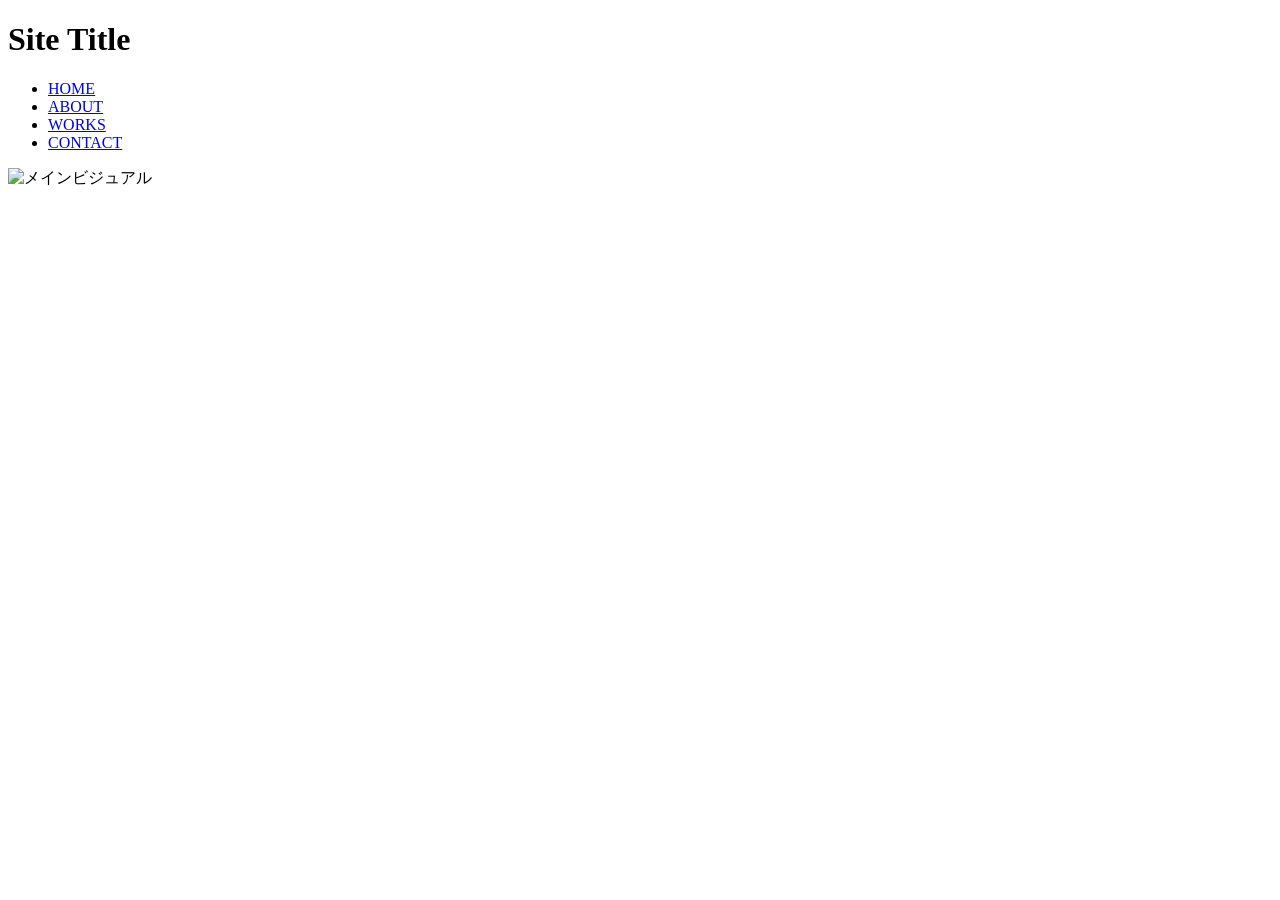
==== index.html @ 1fc805a3 "Add files via upload" ====
<!DOCTYPE html>
<html lang="en">
<head>
    <meta charset="UTF-8">
    <meta name="viewport" content="width=device-width, initial-scale=1.0">
    <title>Document</title>
    <link rel="stylesheet" hreh="style.css">
</head>
<body>
        <header>
          <h1>Site Title</h1>
         
        <nav>
            <ul>
               <li><a href="#">HOME</a></li>
               <li><a href="#">ABOUT</a></li>
               <li><a href="#">WORKS</a></li>
               <li><a href="#">CONTACT</a></li>
            </ul>
        </nav>
        <div class="main-visual">
        <!-- <img src="images/main-visual.png" alt="メインビジュアル"> -->
         <picture>
             <source media="(max-width: 767px)" srcset="images/square.png">
             <source media="(min-width: 768px)" srcset="images/main-visual.png">
             <img src="images/main-visual.png" alt="メインビジュアル">
         </picture>
      </div>
    </header>

</body>
</html>
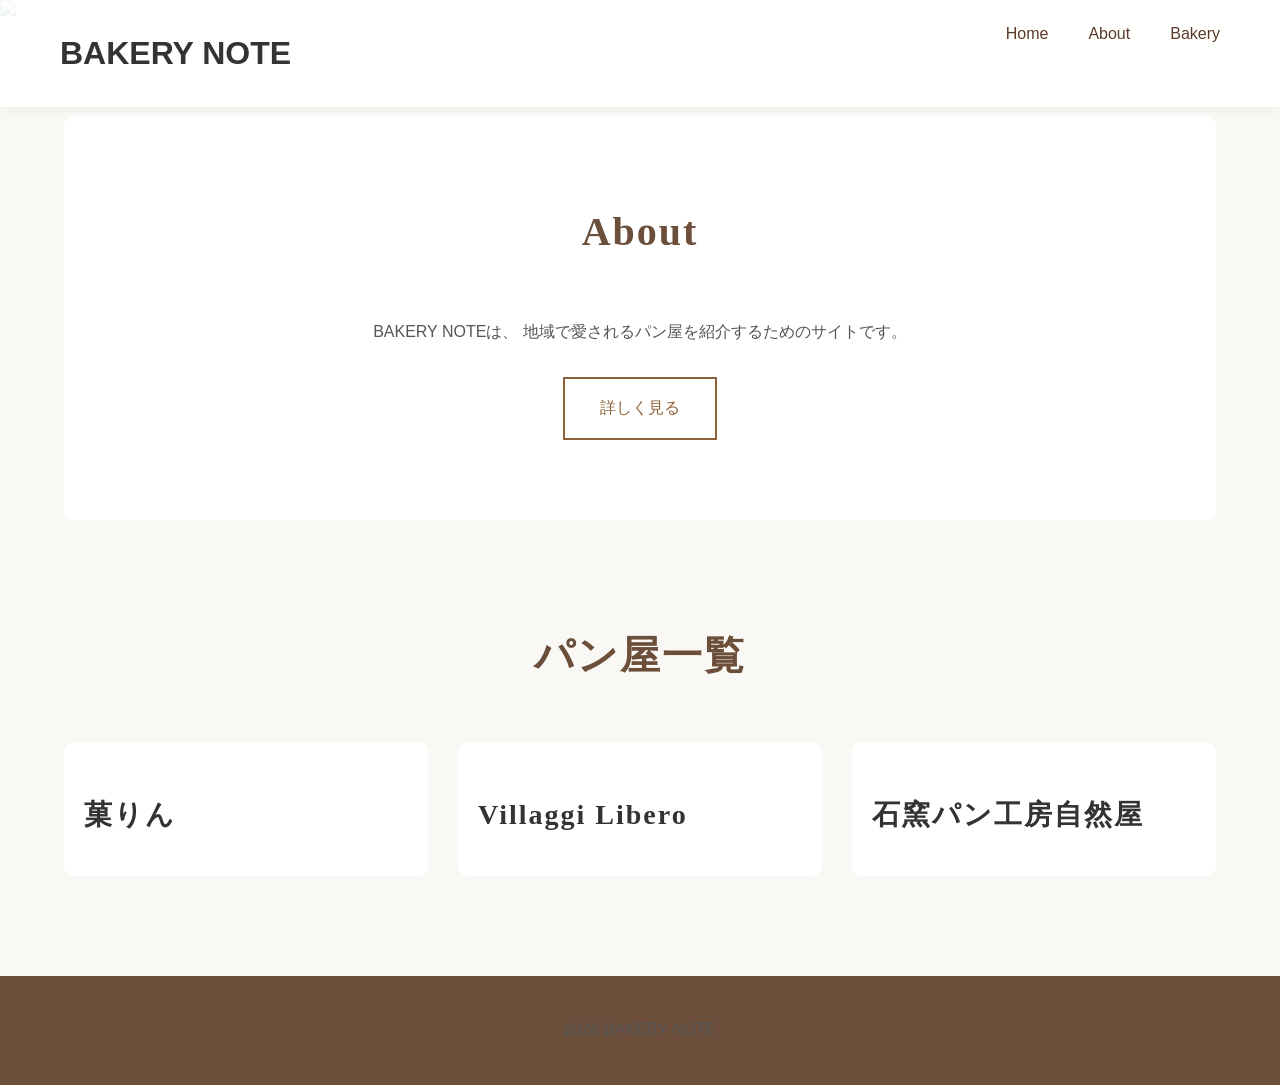
==== commit c2d1772f: "Add files via upload" ====
--- a/index.html
+++ b/index.html
@@ -3,30 +3,149 @@
 <head>
     <meta charset="UTF-8">
     <meta name="viewport" content="width=device-width, initial-scale=1.0">
-    <title>Document</title>
-    <link rel="stylesheet" hreh="style.css">
+    <title>BAKERY NOTE</title>
 </head>
+    <link rel="stylesheet" href="style.css">
+
+    <!-- Google Font
+    <link rel="preconnect" href="https://fonts.googleapis.com">
+    <link rel="preconnect" href="https://fonts.gstatic.com" crossorigin>
+
+    <link href="https://fonts.googleapis.com/css2?family=Cormorant+Garamond:wght@500;700&family=Noto+Sans+JP:wght@300;400;500&display=swap" rel="stylesheet">-->
+</head> 
+
 <body>
-        <header>
-          <h1>Site Title</h1>
-         
+
+    <!-- ヘッダー -->
+    <header>
+        <div class="logo">
+            <a href="index.html">BAKERY NOTE</a>
+        </div>
         <nav>
             <ul>
-               <li><a href="#">HOME</a></li>
-               <li><a href="#">ABOUT</a></li>
-               <li><a href="#">WORKS</a></li>
-               <li><a href="#">CONTACT</a></li>
-            </ul>
-        </nav>
-        <div class="main-visual">
-        <!-- <img src="images/main-visual.png" alt="メインビジュアル"> -->
-         <picture>
-             <source media="(max-width: 767px)" srcset="images/square.png">
-             <source media="(min-width: 768px)" srcset="images/main-visual.png">
-             <img src="images/main-visual.png" alt="メインビジュアル">
-         </picture>
+                <li><a href="index.html">Home</a></li>
+                <li><a href="about.html">About</a></li>
+                <li class="dropdown">
+                <a href="bakery.html">Bakery</a>
+
+                <ul class="dropdown-menu">
+                    <li><a href="bakery.html">菓りん</a></li>
+                    <li><a href="#bakery2.html">Villaggi Libero</a></li>
+                    <li><a href="#bakery3.html">石窯パン工房自然屋</a></li>
+                    
+                </ul>
+
+            </li>
+
+        </ul>
+    </nav>
+</header>
+
+    
+     <!-- <section class="section" id="home">
+           <h1>BAKERY NOTE</h1>
+            
+      </section>
+    -->
+
+    <!-- メインビジュアル -->
+    <!-- <section class="hero">
+
+        <div class="hero-text">
+
+            <h1>
+                おいしいパンを探しに、
+                <br>
+                街へ出かけよう。
+            </h1>
+
+            <p>
+            </p>
+
+        </div>
+
+    </section> -->
+
+
+    <div class="main-visual">
+        <img class="image" src="images/main.jpg">
+
       </div>
-    </header>
+
+
+    <section class="about-home">
+
+        <h2>About</h2>
+
+        <p>
+
+           BAKERY NOTEは、
+           地域で愛されるパン屋を紹介するためのサイトです。
+        </p>
+
+        <a href="about.html" class="button">
+
+            詳しく見る
+
+        </a>
+
+    </section>
+
+    <!-- Bakery List -->
+
+    <section class="list">
+
+        <h2>パン屋一覧</h2>
+
+        <div class="cards">
+
+            <article class="card">
+
+
+                <a href="bakery.html" class="card">
+                <img src="images/shop1.jpg" alt=""></a>
+
+                <h3>菓りん</h3>
+
+                <p></p>
+
+            </article>
+
+            <article class="card">
+                <a href="bakery2.html"></a>
+                <img src="images/shop2.jpg" alt="">
+
+                <h3>Villaggi Libero</h3>
+
+                
+
+            </article>
+
+            <article class="card">
+                <a href="bakery3.html"></a>
+                <img src="images/shop3.jpg" alt="">
+
+                <h3>石窯パン工房自然屋</h3>
+
+                
+
+            </article>
+
+            
+        </div>
+
+    </section>
+
+    <!-- Footer -->
+
+    <footer>
+
+        <p>
+            2026 BAKERY NOTE
+        </p>
+
+    </footer>
 
 </body>
+
 </html>
--- a/style.css
+++ b/style.css
@@ -0,0 +1,557 @@
+@charset "UTF-8";
+* {
+  margin: 0;
+  padding: 0;
+  list-style: none;
+  text-decoration: none;
+  box-sizing: border-box;
+}
+
+html{
+    scroll-behavior: smooth;
+}
+
+/* * #wrap {
+  display: flex;
+  flex-direction: column;
+  min-height: 100vh;
+} * */
+
+
+/*ヘッダ-*/
+#home {
+  width: 100%;
+  height: auto;
+  vertical-align: bottom;
+    padding-top: 80px; /* ヘッダーの高さ分のパディング */
+    color: rgb(255, 255, 255);
+    display: flex;
+    /* justify-content: center; */
+    padding-left: 3.5rem;
+    align-items: center;
+    font-size: 2.5rem;
+    position: relative; 
+    overflow: hidden;
+}
+
+
+.main-visual img {
+  width: 100%;
+  height: auto;
+  vertical-align: bottom;
+    /* padding-top: 80px; ヘッダーの高さ分のパディング */
+    display: flex;
+    justify-content: center;
+    align-items: center;
+    position: relative; 
+    overflow: hidden;
+  }
+
+body{
+    font-family: "Noto Sans JP", sans-serif;
+    background: #faf8f4;
+    color: #333;
+    line-height: 1.8;
+}
+
+/* img{
+    width: 100%;
+    display: block;
+} */
+
+a{
+    text-decoration: none;
+    color: inherit;
+}
+
+/* ul{
+    list-style: none;
+} */
+
+section{
+    width: 90%;
+    max-width: 1200px;
+    margin: 100px auto;
+}
+
+h1,h2,h3{
+    font-family: "Cormorant Garamond", serif;
+    letter-spacing: 2px;
+}
+
+h2{
+    text-align: center;
+    font-size: 40px;
+    margin-bottom: 50px;
+    color: #6b4f3b;
+}
+
+/* =========================
+   Header
+========================= */
+
+header{
+    position: fixed;
+    top: 0;
+    width: 100%;
+    background: rgba(255,255,255,.9);
+    display: flex;
+    justify-content: space-between;
+    align-items: center;
+    padding: 20px 60px;
+    z-index: 1000;
+    box-shadow: 0 2px 10px rgba(0,0,0,.05);
+}
+
+.logo{
+    font-size: 32px;
+    /* font-family: "Cormorant Garamond", serif; */
+    font-weight: bold;
+}
+
+nav ul{
+    display:flex;
+    list-style:none;
+    gap:40px;
+}
+
+
+nav li{
+    position:relative;
+}
+
+
+nav a{
+    text-decoration:none;
+    color:#5b3a29;
+}
+
+
+/* Bakeryの子メニュー */
+
+.dropdown-menu{
+
+    position:absolute;
+
+    top:30px;
+    left:-100px;
+
+    width:180px;
+
+    background:#fff;
+
+    display:block;
+
+    padding:10px 0;
+
+    border-radius:10px;
+
+    box-shadow:0 5px 15px rgba(0,0,0,.15);
+
+
+    opacity:0;
+    visibility:hidden;
+
+    transform:translateY(10px);
+
+    transition:.3s;
+
+}
+
+
+/* 子メニューの文字 */
+
+.dropdown-menu li{
+
+    width:100%;
+
+}
+
+
+.dropdown-menu a{
+
+    display:block;
+
+    padding:12px 20px;
+
+    white-space:nowrap;
+
+}
+
+
+/* ホバー時 */
+
+.dropdown:hover .dropdown-menu{
+
+    opacity:1;
+
+    visibility:visible;
+
+    transform:translateY(0);
+
+}
+
+
+/* 子メニューのホバー */
+
+.dropdown-menu a:hover{
+
+    background:#f3e5d0;
+    color:#8b5e3c;
+
+}
+
+
+/* =========================
+   Bakery List
+========================= */
+
+.cards{
+    display: grid;
+    grid-template-columns: repeat(3,1fr);
+    gap: 30px;
+    
+}
+
+.card{
+    background: white;
+    border-radius: 10px;
+    overflow: hidden;
+    transition: .3s;
+}
+
+.card:hover{
+    transform: translateY(-10px);
+}
+
+.card img{
+    height: 300px;
+    object-fit: cover;
+}
+
+.card h3{
+    padding: 20px 20px 10px;
+    font-size: 28px;
+}
+
+.card p{
+    padding: 0 20px 25px;
+}
+
+/* =========================
+   About
+========================= */
+
+.about-home{
+    text-align: center;
+    background: white;
+    padding: 80px;
+    border-radius: 10px;
+}
+
+.about-home p{
+    margin: 30px auto;
+    max-width: 600px;
+}
+
+.button{
+    display: inline-block;
+    padding: 15px 35px;
+    border: 2px solid #8c6239;
+    color: #8c6239;
+    transition: .3s;
+}
+
+.button:hover{
+    background: #8c6239;
+    color: white;
+}
+
+/* =========================
+   Footer
+========================= */
+
+footer{
+    background: #6b4f3b;
+    color: white;
+    text-align: center;
+    padding: 40px;
+    margin-top: 100px;
+}
+
+/* =========================
+   Responsive
+========================= */
+
+@media(max-width:900px){
+
+header{
+    flex-direction: column;
+    padding:20px;
+}
+
+nav ul{
+    margin-top:15px;
+    gap:20px;
+}
+
+.hero h1{
+    font-size:40px;
+}
+
+.pickup-card{
+    flex-direction:column;
+}
+
+.pickup-card img,
+.pickup-text{
+    width:100%;
+}
+
+.cards{
+    grid-template-columns:1fr;
+}
+
+.about-home{
+    padding:50px 30px;
+}
+
+}
+footer{
+    background: #6b4f3b;
+    color: white;
+    text-align: center;
+    padding: 40px;
+    margin-top: 100px;
+}
+
+
+/* =====================
+   Detail Page
+===================== */
+
+
+.shop-title{
+
+    margin-top:130px;
+    text-align:center;
+
+}
+
+
+.shop-title h1{
+
+    font-size:60px;
+    color:#6b4f3b;
+
+}
+
+
+.shop-title p{
+
+    color:#a47148;
+
+}
+
+
+
+
+
+.shop-main-image{
+
+    width:90%;
+    max-width:1200px;
+    margin:50px auto;
+
+}
+
+
+.shop-main-image img{
+
+    height:600px;
+    object-fit:cover;
+    border-radius:10px;
+
+}
+
+
+
+
+
+.shop-story{
+
+    max-width:800px;
+    text-align:center;
+
+}
+
+
+.shop-story p{
+
+    margin-bottom:30px;
+
+}
+
+
+
+*{
+    margin:0;
+    padding:0;
+    box-sizing:border-box;
+}
+
+body{
+    font-family:"Yu Gothic",sans-serif;
+    background:#faf8f4;
+    color:#333;
+    line-height:1.8;
+}
+
+.shop-detail{
+    width:1200px;
+    margin:60px auto;
+    display:grid;
+    grid-template-columns:1fr 1fr;
+    gap:60px;
+}
+
+/* 左側 */
+
+.gallery{
+    display:flex;
+    flex-direction:column;
+    gap:20px;
+    /* position:sticky; */
+    top:40px;
+    height:fit-content;
+}
+
+.gallery img{
+    width:100%;
+    aspect-ratio:1/1;
+    object-fit:cover;
+    border-radius:16px;
+    box-shadow:0 5px 15px rgba(0,0,0,.12);
+}
+
+/* スクロールバー
+
+.gallery::-webkit-scrollbar{
+    width:8px;
+}
+
+.gallery::-webkit-scrollbar-thumb{
+    background:#d8b98b;
+    border-radius:10px;
+} */
+
+/* 右側 */
+
+.shop-info{
+    position:static;
+}
+
+.shop-info h1{
+    font-size:40px;
+    margin-bottom:10px;
+}
+
+.catch{
+    color:#666;
+    margin-bottom:35px;
+}
+
+table{
+    width:100%;
+    border-collapse:collapse;
+    margin-bottom:40px;
+}
+
+th{
+    width:120px;
+    text-align:left;
+    background:#f3e5d0;
+    padding:15px;
+}
+
+td{
+    padding:15px;
+    border-bottom:1px solid #ddd;
+}
+
+.shop-info h2{
+    margin:30px 0 15px;
+    color:#8b5e3c;
+}
+
+ul{
+    margin-left:20px;
+    margin-bottom:30px;
+}
+
+li{
+    margin-bottom:8px;
+}
+
+p{
+    color:#555;
+}
+
+/* --------------------
+   スマホ対応
+-------------------- */
+@media screen and (max-width: 768px) {
+
+    .shop-detail{
+        width: 90%;
+        margin: 30px auto;
+        display: flex;
+        flex-direction: column;
+        gap: 30px;
+    }
+
+    /* 画像 */
+    .gallery{
+        gap: 15px;
+    }
+
+    .gallery img{
+        width: 100%;
+        border-radius: 12px;
+    }
+
+    /* 店舗情報 */
+    .shop-info{
+        position: static;
+    }
+
+    .shop-info h1{
+        font-size: 30px;
+    }
+
+    .shop-info h2{
+        font-size: 22px;
+    }
+
+    .catch{
+        font-size: 15px;
+    }
+
+    table{
+        font-size: 14px;
+    }
+
+    th{
+        width: 90px;
+        padding: 10px;
+    }
+
+    td{
+        padding: 10px;
+    }
+
+    ul{
+        margin-left: 18px;
+    }
+
+}
